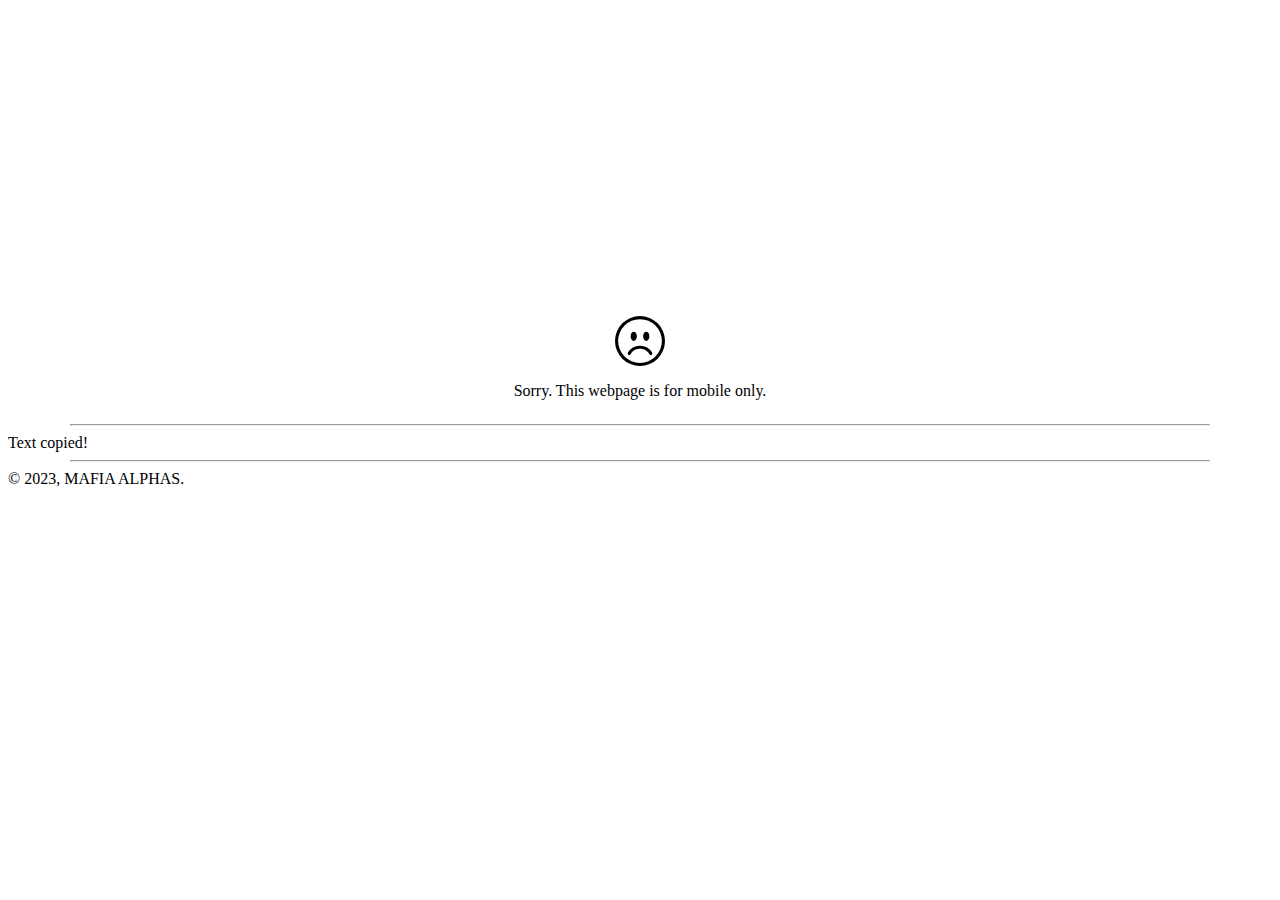
==== index.html @ 1048486f "Update index.html" ====
<!DOCTYPE html>
<html>

<head>
  <meta charset="utf-8">
  <meta name="viewport" content="width=device-width">
  <link rel="stylesheet" href="https://fonts.googleapis.com/css?family=Lato">
  <title>Mafia Alphas</title>
  <link href="style.css" rel="stylesheet" type="text/css" />
</head>

<body>
<header>
  <div class="header-container">
    <div class="website-name">
      <a href="index.html">MAFIA • ALPHAS</a>
    </div>
    
    <nav>
      <ul>
        <li><a href="members.html">Members</a></li>
        <li><a href="fixtures.html">Fixtures</a>
        <li><a href="results.html">Results</a></li>
      
       
      </ul>
    </nav>
  </div>
</header>
<div class="pc">
  <svg xmlns="http://www.w3.org/2000/svg" width="16" height="16" fill="currentColor" class="bi bi-emoji-frown" viewBox="0 0 16 16">
    <path d="M8 15A7 7 0 1 1 8 1a7 7 0 0 1 0 14zm0 1A8 8 0 1 0 8 0a8 8 0 0 0 0 16z"/>
    <path d="M4.285 12.433a.5.5 0 0 0 .683-.183A3.498 3.498 0 0 1 8 10.5c1.295 0 2.426.703 3.032 1.75a.5.5 0 0 0 .866-.5A4.498 4.498 0 0 0 8 9.5a4.5 4.5 0 0 0-3.898 2.25.5.5 0 0 0 .183.683zM7 6.5C7 7.328 6.552 8 6 8s-1-.672-1-1.5S5.448 5 6 5s1 .672 1 1.5zm4 0c0 .828-.448 1.5-1 1.5s-1-.672-1-1.5S9.448 5 10 5s1 .672 1 1.5z"/>
  </svg>
     <p>Sorry. This webpage is for mobile only.</p> 
    </div>

<section class="league-table">
  <h2>Guild League Table</h2>
  
<table>
  <thead>
    <tr>
      <th>Player</th>
      <th>GP</th>
      <th>GW</th>
      <th>K/D</th>
      <th>Points</th>
    </tr>
  </thead>
  <tbody>
    <!--1-->
    <tr>
      <td>Hazzard</td>
      <td>1</td>
      <td>1</td>
      <td>2.6</td>
      <td>10</td>
      
    </tr>


    <!--2-->
<tr>
      <td>Kameiliongrey</td>
      <td>1</td>
      <td>1</td>
      <td>2.0</td>
      <td>10</td>
      
    </tr>
    
    <!--3-->
<tr>
      <td>Emmyking</td>
      <td>1</td>
      <td>1</td>
      
      <td>1.6</td>
      <td>10</td>
    </tr>
    
    <!--4-->
    <tr>
      <td>Lucifer</td>
      <td>0</td>
      <td>0</td>
      <td>0</td>
      <td>0</td>
    </tr>
    <!--5-->
    <tr>
      <td>Hotkid</td>
      <td>0</td>
      <td>0</td>
      <td>0</td>
      <td>0</td>
    </tr>
    <!--6-->
    <tr>
      <td>Gatling</td>
      <td>0</td>
      <td>0</td>
      <td>0</td>
      <td>0</td>
    </tr>
    <!--7-->
    <tr>
      <td>Lappy</td>
      <td>0</td>
      <td>0</td>
      <td>0</td>
      <td>0</td>
    </tr>
    <!--8-->
    <tr>
      <td>Cornelius</td>
      <td>0</td>
      <td>0</td>
      <td>0</td>
      <td>0</td>
    </tr>
    <!--9-->
    <tr>
      <td>Dave</td>
      <td>0</td>
      <td>0</td>
      <td>0</td>
      <td>0</td>
      
    </tr>
    <!--10-->
    <tr>
      <td>Frager</td>
      <td>0</td>
      <td>0</td>
      <td>0</td>
      <td>0</td>
      
    </tr>
    <!--11-->
    <tr>
      <td>Proylerr</td>
      <td>0</td>
      <td>0</td>
      <td>0</td>
      <td>0</td>
      
    </tr>
    <!--12-->
    <tr>
      <td>Og kizzy</td>
      <td>0</td>
      <td>0</td>
      <td>0</td>
      <td>0</td>
      
    </tr>
    <!--13-->
    <tr>
      <td>Big Boss</td>
      <td>0</td>
      
      <td>0</td>
      <td>0</td>
      <td>0</td>
    </tr>
    <!--14-->
    <tr>
      <td>Beedex</td>
      <td>0</td>
      <td>0</td>
      <td>0</td>
      
      <td>0</td>
    </tr>
    <!--15-->
    </tr>
      <td>Knockout</td>
      <td>0</td>
      <td>0</td>
      <td>0</td>
      <td>0</td>
      
    </tr>
    <!--16-->
    <tr>
      <td>Mayokay</td>
      <td>0</td>
      <td>0</td>
      <td>0</td>
      <td>0</td>
    </tr>
    <!--17-->
    <td>EmmyRex</td>
      <td>0</td>
      <td>0</td>
      
      <td>0</td>
      <td>0</td>
    </tr>
    <!--18-->
    <tr>
      <td>Silver</td>
      <td>0</td>
      
      <td>0</td>
      <td>0</td>
      <td>0</td>
    </tr>
    <!--19-->
    <tr>
      <td>Dark Lord</td>
      <td>0</td>
      <td>0</td>
      <td>0</td>
      <td>0</td>
      
    </tr>
    <!--20-->
    <tr>
      <td>RD Boss</td>
      <td>0</td>
      <td>0</td>
      <td>0</td>
      <td>0</td>
      
    </tr>
    <!--21-->
    <tr>
      <td>Death Trigger</td>
      <td>0</td>
      <td>0</td>
      <td>0</td>
      <td>0</td>
      
    </tr>
    <!--22-->
    <tr>
      <td>T Money</td>
      <td>0</td>
      <td>0</td>
      <td>0</td>
      <td>0</td>
      
    </tr>
    <!--23-->
    <tr>
      <td>Young</td>
      <td>0</td>
      <td>0</td>
      <td>0</td>
      <td>0</td>
      
    </tr>
    <!--24-->
    <tr>
      <td>Death</td>
      <td>0</td>
      <td>0</td>
      <td>0</td>
      <td>0</td>
    </tr>
    <!--25-->
    <tr>
      <td>Carmen</td>
      <td>0</td>
      <td>0</td>
      <td>0</td>
      <td>0</td>
      
    </tr>
    <!--26-->
    <tr>
      <td>Flame</td>
      <td>0</td>
      <td>0</td>
      <td>0</td>
      <td>0</td>
      
    </tr>
    <!--27-->
    <tr>
      <td>Holar</td>
      <td>0</td>
      <td>0</td>
      <td>0</td>
      <td>0</td>
      
    </tr>
    <!--28-->
    <tr>
      <td>Young Dior</td>
      <td>0</td>
      <td>0</td>
      <td>0</td>
      <td>0</td>
      
    </tr>
    <!--29-->
    <tr>
<tr>
      <td>Mad Max</td>
      <td>1</td>
      <td>0</td>
      <td>0.62</td>
      
      <td>0</td>
    
    <!--30-->
<tr>
      <td>Wartitan</td>
      <td>1</td>
      <td>0</td>
      <td>0.5</td>
      <td>0</td>
      
    </tr>

    
    <!--31-->
    
<tr>
      <td>Alpha Wolf</td>
      <td>1</td>
      <td>0</td>
      <td>0.37</td>
      <td>0</td>
    </tr>
<tr>
  </tbody>
  </table>
  <hr>
  <div class="tabler">
    <h2> **</h2>
   <p>Player - Name of Player</p> 
   <p>GP - Number of games played</p>
   <p>GW - Number of games won</p>
   <p>K/D - Player's Kill/Death Ratio</p>
   
   <p>Points - Player's point</p>
  </div>
  <hr>
  </section>


  <div class="fixtures-container">
    <div class="fixheader">
      <h3> Guild league Fixtures Week 1</h3>
    </div>
    <div id="Fixtures" class="fixture">
      
      
      <div class="home-team">
      MF彡DEATH
      </div>
      <div class="scoreline-or-kickoff">
        <p class="score"> </p> - <p class="score"> </p>
      </div>
      <div class="away-team">
      MF彡MAYOKAY
      </div>
    </div>
      <div id="Fixtures" class="fixture">
        <div class="home-team">
          LUCIFER
        </div>
        <div class="scoreline-or-kickoff">
          <p class="score"></p> - <p class="score"></p>
        </div>
        <div class="away-team">
          hotkid
        </div> 
      </div>
        <div id="Fixtures" class="fixture">
          <div class="home-team">
            MF彡GATLING
          </div>
          <div class="scoreline-or-kickoff">
            <p class="score"></p> - <p class="score"></p>
          </div>
          <div class="away-team">
            MF彡LAPPYBOY
          </div> 
        </div>
          <div id="Fixtures" class="fixture">
            <div class="home-team">
              MF彡CORNELIUS
            </div>
            <div class="scoreline-or-kickoff">
              <p class="score"></p> - <p class="score"></p>
            </div>
            <div class="away-team">
              BRKN√DAVE
            </div> 
          </div>
          <div id="Fixtures" class="fixture">
            <div class="home-team">
              MF彡FRAGER
            </div>
            <div class="scoreline-or-kickoff">
              <p class="score"></p> - <p class="score"></p>
            </div>
            <div class="away-team">
              MF彡OGKIZZY
            </div> 
          </div>
          <div id="Fixtures" class="fixture">
            <div class="home-team">
              BIGBOSS
            </div>
            <div class="scoreline-or-kickoff">
              <p class="score"></p> - <p class="score"></p>
            </div>
            <div class="away-team">
              MF彡BEEDEx
            </div> 
          </div>
          <div id="Fixtures" class="fixture">
            <div class="home-team">
              MF彡MadMax
            </div>
            <div class="scoreline-or-kickoff">
              <p class="score">5</p> - <p class="score">8</p>
            </div>
            <div class="away-team">
              MF彡Emmyking
            </div> 
          </div>
          <div id="Fixtures" class="fixture">
            <div class="home-team">
              MF彡SiLVER
            </div>
            <div class="scoreline-or-kickoff">
              <p class="score"></p> - <p class="score"></p>
            </div>
            <div class="away-team">
              DARKLORD
            </div> 
          </div>
          <div id="Fixtures" class="fixture">
            <div class="home-team">
              RD Boss
            </div>
            <div class="scoreline-or-kickoff">
              <p class="score"></p> - <p class="score"></p>
            </div>
            <div class="away-team">
              Deathtrigger
            </div> 
          </div>
          <div id="Fixtures" class="fixture">
            <div class="home-team">
              MF彡T-Money
            </div>
            <div class="scoreline-or-kickoff">
              <p class="score"></p> - <p class="score"></p>
            </div>
            <div class="away-team">
              MF彡YOUNG
            </div> 
          </div>
          <div id="Fixtures" class="fixture">
            <div class="home-team">
              alphawolf
            </div>
            <div class="scoreline-or-kickoff">
              <p class="score">3</p> - <p class="score">8</p>
            </div>
            <div class="away-team">
              MF彡HAZZARD
            </div> 
          </div>
          <div id="Fixtures" class="fixture">
            <div class="home-team">
              MF彡EMMYREX
            </div>
            <div class="scoreline-or-kickoff">
              <p class="score">8</p> - <p class="score">2</p>
            </div>
            <div class="away-team">
              MF彡CARMEN
            </div> 
          </div>
          <div id="Fixtures" class="fixture">
            <div class="home-team">
              MF彡FLAME
            </div>
            <div class="scoreline-or-kickoff">
              <p class="score"></p> - <p class="score"></p>
            </div>
            <div class="away-team">
              MF彡HORLAR
            </div> 
          </div>
          <div id="Fixtures" class="fixture">
            <div class="home-team">
              Youngdior
            </div>
            <div class="scoreline-or-kickoff">
              <p class="score"></p> - <p class="score"></p>
            </div>
            <div class="away-team">
              MF彡Kn@ckout
            </div> 
          </div>
          <div id="Fixtures" class="fixture">
            <div class="home-team">
              MF彡WAR•TITAN
            </div>
            <div class="scoreline-or-kickoff">
              <p class="score">4</p> - <p class="score">8</p>
            </div>
            <div class="away-team">
              Kameiliongrey
            </div> 
          </div>
    </div>
  </div>
  <hr style="width: 90%;">
  
   
    <div class="rules">
     <div class="ruleheader"><h3>League rules</h3> </div>
      <ul>
        <li>Each person will play 1v1 with another person in the guild every week.</li>
        <li>The 1v1 must be played in Craftland.</li>
        <li class="mapid">The specific Craftland map for the league will be<input class="idmap" type="text" value="#FREEFIRE9CA917870ADCA62A3A581FB94C3660B76952" id="myInput" disabled>

          <!-- The button used to copy the text -->
          <button onclick="myFunction()">Copy text</button>.</li>
<iframe allowfullscreen=" height="256px" width="144px" frameborder="0" src="http://www.youtube.com/embed/aXbzCaNJC2o" ></iframe>
        <li>Winning a match earns you 10 points.</li>
        <li>If you lose a match by a score of 8-7, you still earn 5 points.</li>
        <li>All guns are allowed except grenade.</li>
        <li>Throwing a grenade results in a penalty of -2 points from your total score.</li>
        <li>You and your opponent can schedule and play your match anytime between Friday night and Monday early morning.</li>
        <li>The results of the game should be submitted to the Guild Leader before Monday 12pm.</li>
        <li>Failing to submit the results will result in both players earning 0 points.</li>
        <li>It's a normal league format, so everyone must play against everybody in the guild.</li>
        <li>At the end of the season, the top 16 players will play in a tournament in a cup format.</li>
      </ul>
    </div>
    <div id="toast">Text copied!</div>

  <hr style="width: 90%;">
<div class="about">

</div>

<div class="footer">
  &copy; 2023, MAFIA ALPHAS. 
</div>
  <script src="script.js"></script>
</body>

</html>
---- style.css ----
@media screen and (min-width: 790px) {
  header{
    display: none;
  }
  .league-table{
    display: none;
  }
  .fixtures-container{
    display: none;
  }
  .results-container{
    display: none;
  }
  .pc{
    margin-top: 25%;
    flex-direction: column;
    display: flex;
    flex-wrap: wrap;
    align-content: center;
    justify-content: center;
    align-items: center;
  }
  .pc svg{
    width: 50px;
    height: 50px;
  }
  .rules{
    display: none;
  }
}
@media screen and (max-width: 768px) {
  /* styles for screens that are 768px wide or less, such as tablets and mobile phones */
  html {
  height: 100%;
  width: 100%;
  font-family: "Lato", sans-serif;
}
.footer{
  height: 30px;
  text-align: center;
  margin-top: 15px;
}
.pc{
  display: none;
}
.contact-container {
        border: 2px solid #ddd;
        border-radius: 5px;
        padding: 10px;
        margin-bottom: 10px;
        margin-top: 10px;
      }

      .name {
        font-size: 18px;
        font-weight: bold;
        margin-bottom: 5px;
      }
      #xyz{
        margin-bottom: 10px;
      }
      .uid,
      .in-game-name,
      .whatsapp-contact {
        font-size: 14px;
        margin-bottom: 2px;
      }

.active {
  background-color: dimgrey;
  
}
header {
  background-color: #333;
  color: #fff;
  height: 100px;
  display: flex;
  justify-content: space-between;
  align-items: center;
  flex-direction: row;
}

.header-container {
  margin: 0 auto;
  text-align: center;
  
  flex-direction: column;
  line-height: 1.5;
}
.website-name{
  margin-top: 10px;
  
}
.website-name a {
  font-size: 30px;
  font-weight: bold;
  text-decoration: none;
  color: #fff;
}

nav ul {
  display: flex;
  list-style: none;
  margin: 0;
  padding: 0;
}
header br{
  margin: 0;
  
}


nav a {
  font-size: 18px;
  text-decoration: none;
  color: #fff;
  padding: 8px;
  
}
nav{
  height: 50px;
  
}
nav li {
  margin: 0 0px;
  padding: 8px;
}

.fixtures-container {
  display: flex;
  flex-direction: column;
  align-items: center;
}

.fixture {
  display: flex;
  align-items: center;
  justify-content: space-between;
  width: 90%;
  
  max-width: 800px;
  margin: 5px 0;
  padding: 10px;
  border-radius: 10px;
  box-shadow: 0 0 10px rgba(0, 0, 0, 0.1);
}

.match-date-time {
  font-size: 16px;
  font-weight: bold;
}

.home-team,
.away-team {
  display: flex;
  font-size: 15px;
  flex-direction: column;
  align-items: center;
}

.scoreline-or-kickoff {
  font-size: 15px;
  font-weight: bold;
  padding: 0 10px;
  display: flex;
  word-spacing: 3px;
  flex-direction: row;
  align-content: center;
  align-items: center;
  justify-content: space-between;
}


.league-table {
  padding: 20px;
}

.league-table h2 {
  font-size: 24px;
  margin-top: 0;
}

table {
  border-collapse: collapse;
  width: 100%;
}

th, td {
  text-align: left;
  padding: 8px;
}

th {
  background-color: #ddd;
  font-weight: bold;
}

.tabler{
  margin-top: 10px;
}
.tabler h2{
  margin-bottom: -10px;
}

.rules{
  margin-bottom: 20px;
}
.ruleheader{
  text-align: center;
}
.rules {
  background-color: #f7f7f7;
  border: 1px solid #ccc;
  text-overflow: clip;
  padding: 10px;
}
hr{
  display: none;
}
.rules ul {
  list-style-type: disc;
  margin: 0 0 10px 20px;
  padding: 0;
  
}

.rules li {
  margin-bottom: 8px;
  
}

.mapid{
  display: flex;
  flex-direction: column;
  margin: 0;
}
.mapid p{
  overflow: fade;
}
}
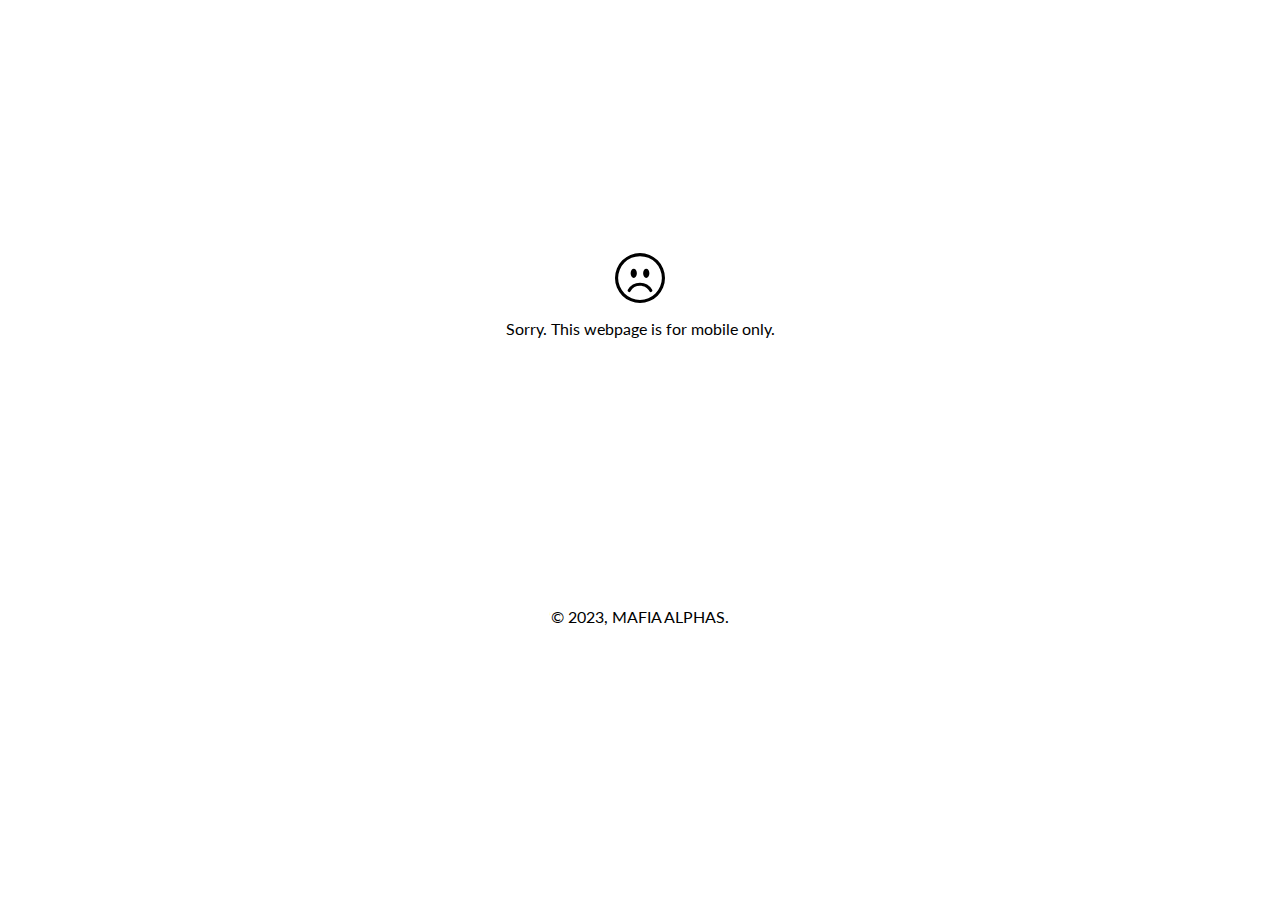
==== commit d9b52eb3: "Add files via upload" ====
--- a/index.html
+++ b/index.html
@@ -50,28 +50,41 @@
   </thead>
   <tbody>
     <!--1-->
-    <tr>
-      <td>Hazzard</td>
-      <td>1</td>
-      <td>1</td>
-      <td>2.6</td>
-      <td>10</td>
-      
-    </tr>
-
+<td>EmmyRex</td>
+      <td>1</td>
+      <td>1</td>
+      
+      <td>4.0</td>
+      <td>10</td>
+    </tr>
+    
 
     <!--2-->
 <tr>
-      <td>Kameiliongrey</td>
-      <td>1</td>
-      <td>1</td>
-      <td>2.0</td>
-      <td>10</td>
-      
-    </tr>
+      <td>Hazzard</td>
+      <td>1</td>
+      <td>1</td>
+      <td>2.6</td>
+      <td>10</td>
+      
+    </tr>
+
+
     
     <!--3-->
 <tr>
+      <td>Kameiliongrey</td>
+      <td>1</td>
+      <td>1</td>
+      <td>2.0</td>
+      <td>10</td>
+      
+    </tr>
+
+    
+    <!--4-->
+    <tr>
+<tr>
       <td>Emmyking</td>
       <td>1</td>
       <td>1</td>
@@ -79,52 +92,44 @@
       <td>1.6</td>
       <td>10</td>
     </tr>
-    
-    <!--4-->
-    <tr>
-      <td>Lucifer</td>
-      <td>0</td>
-      <td>0</td>
-      <td>0</td>
-      <td>0</td>
-    </tr>
+      
     <!--5-->
     <tr>
       <td>Hotkid</td>
-      <td>0</td>
-      <td>0</td>
-      <td>0</td>
-      <td>0</td>
+      <td>1</td>
+      <td>1</td>
+      <td>2.0</td>
+      <td>10</td>
     </tr>
     <!--6-->
     <tr>
       <td>Gatling</td>
-      <td>0</td>
-      <td>0</td>
-      <td>0</td>
-      <td>0</td>
+      <td>1</td>
+      <td>1</td>
+      <td>1.6</td>
+      <td>10</td>
     </tr>
     <!--7-->
     <tr>
       <td>Lappy</td>
-      <td>0</td>
-      <td>0</td>
-      <td>0</td>
+      <td>1</td>
+      <td>1</td>
+      <td>0.62</td>
       <td>0</td>
     </tr>
     <!--8-->
     <tr>
       <td>Cornelius</td>
-      <td>0</td>
-      <td>0</td>
-      <td>0</td>
-      <td>0</td>
+      <td>1</td>
+      <td>1</td>
+      <td>0</td>
+      <td>10</td>
     </tr>
     <!--9-->
     <tr>
       <td>Dave</td>
-      <td>0</td>
-      <td>0</td>
+      <td>1</td>
+      <td>1</td>
       <td>0</td>
       <td>0</td>
       
@@ -132,8 +137,8 @@
     <!--10-->
     <tr>
       <td>Frager</td>
-      <td>0</td>
-      <td>0</td>
+      <td>1</td>
+      <td>1</td>
       <td>0</td>
       <td>0</td>
       
@@ -141,8 +146,8 @@
     <!--11-->
     <tr>
       <td>Proylerr</td>
-      <td>0</td>
-      <td>0</td>
+      <td>1</td>
+      <td>1</td>
       <td>0</td>
       <td>0</td>
       
@@ -150,8 +155,8 @@
     <!--12-->
     <tr>
       <td>Og kizzy</td>
-      <td>0</td>
-      <td>0</td>
+      <td>1</td>
+      <td>1</td>
       <td>0</td>
       <td>0</td>
       
@@ -192,10 +197,9 @@
       <td>0</td>
     </tr>
     <!--17-->
-    <td>EmmyRex</td>
-      <td>0</td>
-      <td>0</td>
-      
+    <td>Lucifer</td>
+      <td>0</td>
+      <td>0</td>
       <td>0</td>
       <td>0</td>
     </tr>
@@ -263,7 +267,7 @@
     </tr>
     <!--25-->
     <tr>
-      <td>Carmen</td>
+      <td>Holar</td>
       <td>0</td>
       <td>0</td>
       <td>0</td>
@@ -280,8 +284,9 @@
       
     </tr>
     <!--27-->
-    <tr>
-      <td>Holar</td>
+    
+<tr>
+      <td>Young Dior</td>
       <td>0</td>
       <td>0</td>
       <td>0</td>
@@ -289,16 +294,7 @@
       
     </tr>
     <!--28-->
-    <tr>
-      <td>Young Dior</td>
-      <td>0</td>
-      <td>0</td>
-      <td>0</td>
-      <td>0</td>
-      
-    </tr>
-    <!--29-->
-    <tr>
+    
 <tr>
       <td>Mad Max</td>
       <td>1</td>
@@ -306,20 +302,19 @@
       <td>0.62</td>
       
       <td>0</td>
-    
+</tr>
+    <!--29-->
+   
+    <tr>
+      <td>Wartitan</td>
+      <td>1</td>
+      <td>0</td>
+      <td>0.5</td>
+      <td>0</td>
+      
+    </tr>
     <!--30-->
-<tr>
-      <td>Wartitan</td>
-      <td>1</td>
-      <td>0</td>
-      <td>0.5</td>
-      <td>0</td>
-      
-    </tr>
-
-    
-    <!--31-->
-    
+
 <tr>
       <td>Alpha Wolf</td>
       <td>1</td>
@@ -327,7 +322,17 @@
       <td>0.37</td>
       <td>0</td>
     </tr>
-<tr>
+    
+    <!--31-->
+    <tr>
+      <td>Carmen</td>
+      <td>1</td>
+      <td>0</td>
+      <td>0.25</td>
+      <td>0</td>
+      
+    </tr>
+
   </tbody>
   </table>
   <hr>
@@ -344,179 +349,180 @@
   </section>
 
 
-  <div class="fixtures-container">
+  <div class="fixtures-container" id="week2">
     <div class="fixheader">
-      <h3> Guild league Fixtures Week 1</h3>
+      <h3> Guild league Fixtures Week 2</h3>
+      <h5>7/03/23 - 8/03/23</h5>
     </div>
-    <div id="Fixtures" class="fixture">
+    <div id="Fixtures" aria-label="1" class="fixture">
       
       
       <div class="home-team">
+          LUCIFER
+        </div>
+      <div class="scoreline-or-kickoff">
+        <p class="score"> </p> - <p class="score"> </p>
+      </div><div class="home-team">
       MF彡DEATH
       </div>
-      <div class="scoreline-or-kickoff">
-        <p class="score"> </p> - <p class="score"> </p>
-      </div>
-      <div class="away-team">
-      MF彡MAYOKAY
-      </div>
+      
     </div>
-      <div id="Fixtures" class="fixture">
-        <div class="home-team">
-          LUCIFER
-        </div>
+      <div id="Fixtures" aria-label="2" class="fixture">
+        <div class="away-team">
+          hotkid
+        </div> 
         <div class="scoreline-or-kickoff">
           <p class="score"></p> - <p class="score"></p>
         </div>
         <div class="away-team">
-          hotkid
-        </div> 
+      MF彡MAYOKAY
       </div>
-        <div id="Fixtures" class="fixture">
+      </div>
+        <div id="Fixtures" aria-label="3" class="fixture">
+          <div class="home-team">
+              MF彡CORNELIUS
+            </div>
+          <div class="scoreline-or-kickoff">
+            <p class="score"></p> - <p class="score"></p>
+          </div>
           <div class="home-team">
             MF彡GATLING
           </div>
-          <div class="scoreline-or-kickoff">
-            <p class="score"></p> - <p class="score"></p>
-          </div>
-          <div class="away-team">
+        </div>
+          <div id="Fixtures" aria-label="4" class="fixture">
+            <div class="away-team">
+              BRKN√DAVE
+            </div>
+            <div class="scoreline-or-kickoff">
+              <p class="score"></p> - <p class="score"></p>
+            </div>
+            <div class="away-team">
             MF彡LAPPYBOY
-          </div> 
-        </div>
-          <div id="Fixtures" class="fixture">
-            <div class="home-team">
-              MF彡CORNELIUS
-            </div>
-            <div class="scoreline-or-kickoff">
-              <p class="score"></p> - <p class="score"></p>
-            </div>
-            <div class="away-team">
-              BRKN√DAVE
-            </div> 
-          </div>
-          <div id="Fixtures" class="fixture">
+          </div>  
+          </div>
+          <div id="Fixtures" aria-label="5" class="fixture">
+            <div class="home-team">
+              BIGBOSS
+            </div>
+            <div class="scoreline-or-kickoff">
+              <p class="score"></p> - <p class="score"></p>
+            </div>
             <div class="home-team">
               MF彡FRAGER
             </div>
-            <div class="scoreline-or-kickoff">
-              <p class="score"></p> - <p class="score"></p>
-            </div>
-            <div class="away-team">
+          </div>
+          <div id="Fixtures" aria-label="6" class="fixture">
+            <div class="away-team">
+              MF彡BEEDEx
+            </div> 
+            <div class="scoreline-or-kickoff">
+              <p class="score"></p> - <p class="score"></p>
+            </div><div class="away-team">
               MF彡OGKIZZY
             </div> 
-          </div>
-          <div id="Fixtures" class="fixture">
-            <div class="home-team">
-              BIGBOSS
-            </div>
-            <div class="scoreline-or-kickoff">
-              <p class="score"></p> - <p class="score"></p>
-            </div>
-            <div class="away-team">
-              MF彡BEEDEx
-            </div> 
-          </div>
-          <div id="Fixtures" class="fixture">
-            <div class="home-team">
+            
+          </div>
+          <div id="Fixtures" aria-label="7" class="fixture">
+            <div class="home-team">
+              MF彡SiLVER
+            </div>
+            <div class="scoreline-or-kickoff">
+              <p class="score"></p> - <p class="score"></p>
+            </div><div class="home-team">
               MF彡MadMax
             </div>
-            <div class="scoreline-or-kickoff">
-              <p class="score">5</p> - <p class="score">8</p>
-            </div>
-            <div class="away-team">
+            
+          </div>
+          <div id="Fixtures" aria-label="8" class="fixture">
+             <div class="away-team">
+              DARKLORD
+            </div>
+            <div class="scoreline-or-kickoff">
+              <p class="score"></p> - <p class="score"></p>
+            </div><div class="away-team">
               MF彡Emmyking
             </div> 
-          </div>
-          <div id="Fixtures" class="fixture">
-            <div class="home-team">
-              MF彡SiLVER
-            </div>
-            <div class="scoreline-or-kickoff">
-              <p class="score"></p> - <p class="score"></p>
-            </div>
-            <div class="away-team">
-              DARKLORD
-            </div> 
-          </div>
-          <div id="Fixtures" class="fixture">
+            
+          </div>
+          <div id="Fixtures" aria-label="9" class="fixture">
+            <div class="home-team">
+              MF彡T-Money
+            </div>
+            <div class="scoreline-or-kickoff">
+              <p class="score"></p> - <p class="score"></p>
+            </div>
             <div class="home-team">
               RD Boss
             </div>
-            <div class="scoreline-or-kickoff">
-              <p class="score"></p> - <p class="score"></p>
-            </div>
-            <div class="away-team">
+          </div>
+          <div id="Fixtures" aria-label="10" class="fixture">
+            <div class="away-team">
+              MF彡YOUNG
+            </div> 
+            <div class="scoreline-or-kickoff">
+              <p class="score"></p> - <p class="score"></p>
+            </div><div class="away-team">
               Deathtrigger
             </div> 
-          </div>
-          <div id="Fixtures" class="fixture">
-            <div class="home-team">
-              MF彡T-Money
-            </div>
-            <div class="scoreline-or-kickoff">
-              <p class="score"></p> - <p class="score"></p>
-            </div>
-            <div class="away-team">
-              MF彡YOUNG
-            </div> 
-          </div>
-          <div id="Fixtures" class="fixture">
-            <div class="home-team">
+            
+          </div>
+          <div id="Fixtures" aria-label="11" class="fixture">
+            <div class="home-team">
+              MF彡EMMYREX
+            </div>
+            <div class="scoreline-or-kickoff">
+              <p class="score"></p> - <p class="score"></p>
+            </div><div class="home-team">
               alphawolf
             </div>
-            <div class="scoreline-or-kickoff">
-              <p class="score">3</p> - <p class="score">8</p>
-            </div>
-            <div class="away-team">
+            
+          </div>
+          <div id="Fixtures" aria-label="12" class="fixture">
+            <div class="away-team">
+              MF彡CARMEN
+            </div> 
+            <div class="scoreline-or-kickoff">
+              <p class="score"></p> - <p class="score"></p>
+            </div><div class="away-team">
               MF彡HAZZARD
             </div> 
-          </div>
-          <div id="Fixtures" class="fixture">
-            <div class="home-team">
-              MF彡EMMYREX
-            </div>
-            <div class="scoreline-or-kickoff">
-              <p class="score">8</p> - <p class="score">2</p>
-            </div>
-            <div class="away-team">
-              MF彡CARMEN
-            </div> 
-          </div>
-          <div id="Fixtures" class="fixture">
-            <div class="home-team">
+            
+          </div>
+          <div id="Fixtures" aria-label="13" class="fixture">
+            <div class="home-team">
+              Youngdior
+            </div>
+            <div class="scoreline-or-kickoff">
+              <p class="score"></p> - <p class="score"></p>
+            </div><div class="home-team">
               MF彡FLAME
             </div>
-            <div class="scoreline-or-kickoff">
-              <p class="score"></p> - <p class="score"></p>
-            </div>
-            <div class="away-team">
+            
+          </div>
+          <div id="Fixtures" aria-label="14" class="fixture">
+            <div class="away-team">
+              MF彡Kn@ckout
+            </div> 
+            <div class="scoreline-or-kickoff">
+              <p class="score"></p> - <p class="score"></p>
+            </div><div class="away-team">
               MF彡HORLAR
             </div> 
-          </div>
-          <div id="Fixtures" class="fixture">
-            <div class="home-team">
-              Youngdior
-            </div>
-            <div class="scoreline-or-kickoff">
-              <p class="score"></p> - <p class="score"></p>
-            </div>
-            <div class="away-team">
-              MF彡Kn@ckout
-            </div> 
-          </div>
-          <div id="Fixtures" class="fixture">
+            
+          </div>
+          <div id="Fixtures" aria-label="15" class="fixture">
             <div class="home-team">
               MF彡WAR•TITAN
             </div>
             <div class="scoreline-or-kickoff">
-              <p class="score">4</p> - <p class="score">8</p>
-            </div>
-            <div class="away-team">
-              Kameiliongrey
+              <p class="score"></p> - <p class="score"></p>
+            </div>
+            <div class="away-team">
+              MF彡DEATH
             </div> 
           </div>
     </div>
-  </div>
+</div>
   <hr style="width: 90%;">
   
    
@@ -529,7 +535,7 @@
 
           <!-- The button used to copy the text -->
           <button onclick="myFunction()">Copy text</button>.</li>
-<iframe allowfullscreen=" height="256px" width="144px" frameborder="0" src="http://www.youtube.com/embed/aXbzCaNJC2o" ></iframe>
+<iframe width="300" height="450" src="https://www.youtube.com/embed/aXbzCaNJC2o" title="How to use the mapid" frameborder="0" allow="accelerometer; autoplay; clipboard-write; encrypted-media; gyroscope; picture-in-picture; web-share" allowfullscreen></iframe>
         <li>Winning a match earns you 10 points.</li>
         <li>If you lose a match by a score of 8-7, you still earn 5 points.</li>
         <li>All guns are allowed except grenade.</li>
--- a/style.css
+++ b/style.css
@@ -2,6 +2,9 @@
   header{
     display: none;
   }
+ hr{
+  display: none;
+ }
   .league-table{
     display: none;
   }
@@ -11,8 +14,16 @@
   .results-container{
     display: none;
   }
+  .footer{
+  height: 30px;
+  text-align: center;
+  margin-top: 20%;
+}
+#toast{
+display: none;
+}
   .pc{
-    margin-top: 25%;
+    margin-top: 20%;
     flex-direction: column;
     display: flex;
     flex-wrap: wrap;
@@ -27,6 +38,11 @@
   .rules{
     display: none;
   }
+  html {
+  height: 100%;
+  width: 100%;
+  font-family: "Lato", sans-serif;
+}
 }
 @media screen and (max-width: 768px) {
   /* styles for screens that are 768px wide or less, such as tablets and mobile phones */
@@ -70,6 +86,58 @@
   background-color: dimgrey;
   
 }
+
+header {
+  background-color: #333;
+  color: #fff;
+  height: 100px;
+  display: flex;
+  justify-content: space-between;
+  align-items: center;
+  flex-direction: row;
+}
+
+.header-container {
+  margin: 0 auto;
+  text-align: center;
+  flex-direction: column;
+  line-height: 1.5;
+}
+
+.website-name {
+  margin-top: 10px;
+}
+
+.website-name a {
+  font-size: 30px;
+  font-weight: bold;
+  text-decoration: none;
+  color: #fff;
+}
+
+nav ul {
+  display: flex;
+  list-style: none;
+  margin: 0;
+  padding: 0;
+}
+
+nav a {
+  font-size: 18px;
+  text-decoration: none;
+  color: #fff;
+  padding: 8px;
+}
+
+nav {
+  height: 50px;
+}
+
+nav li {
+  margin: 0 0px;
+  padding: 8px;
+}
+
 header {
   background-color: #333;
   color: #fff;
@@ -237,4 +305,39 @@
 .mapid p{
   overflow: fade;
 }
-}
+
+.fixtures-container h5{
+  text-align: center;
+  margin-top: -10px;
+}
+.profile-container {
+  
+  max-width: 800px;
+  padding: 20px;
+}
+
+.profile-container img {
+  margin-left: -13px;
+  width: 110%;
+  height: 150px;
+}
+
+.profile-container h1 {
+  margin-top: 0;
+  text-align: center;
+}
+
+.profile-container h4 {
+  margin-top: 20px;
+}
+
+.profile-container li {
+  list-style: none;
+  margin-bottom: 5px;
+  padding: 10px;
+  margin-left: -50px;
+}
+
+
+
+}
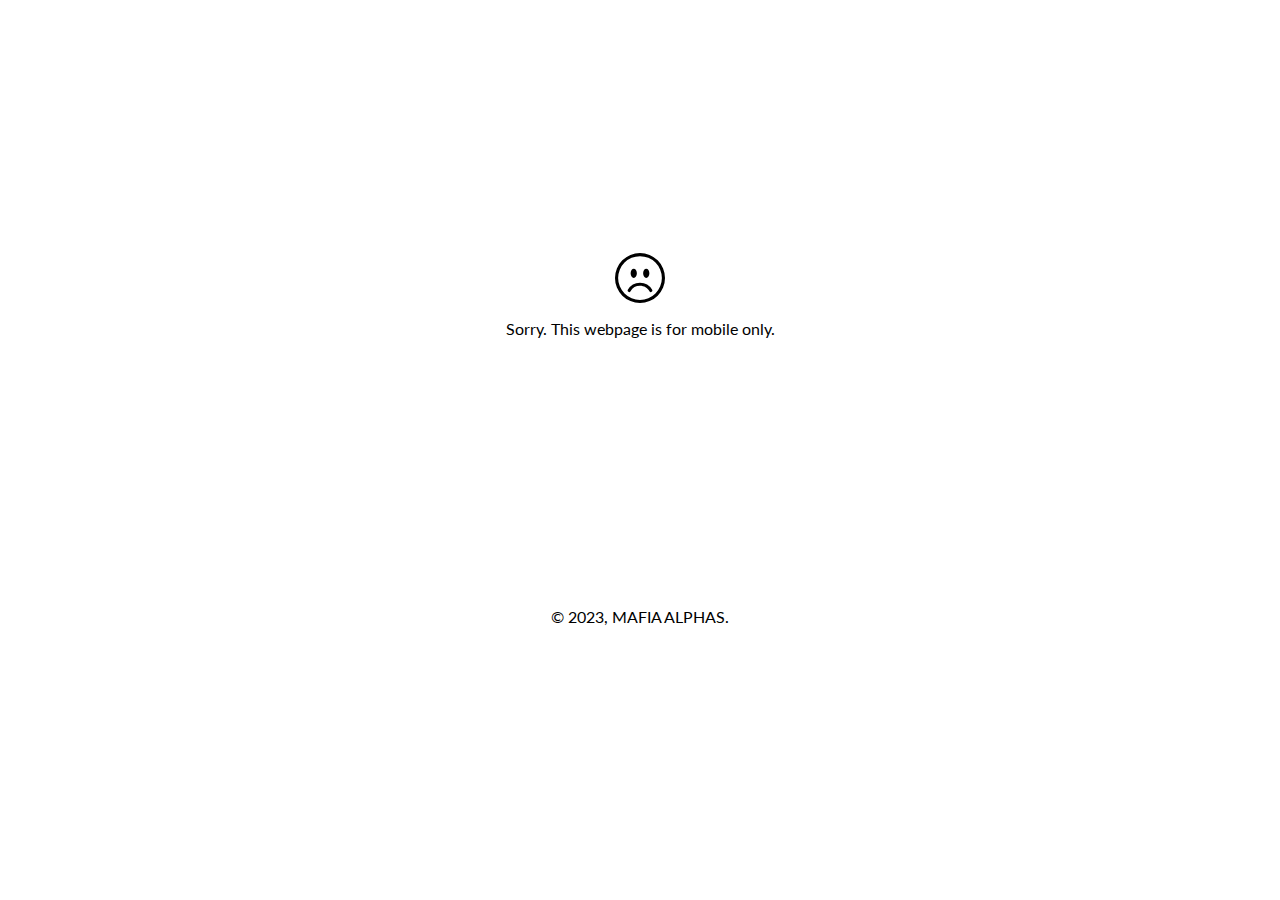
==== commit 2f0e13a9: "Update index.html" ====
--- a/index.html
+++ b/index.html
@@ -110,13 +110,22 @@
       <td>10</td>
     </tr>
     <!--7-->
-    <tr>
-      <td>Lappy</td>
-      <td>1</td>
-      <td>1</td>
-      <td>0.62</td>
-      <td>0</td>
-    </tr>
+  <tr>
+
+      <td>Silver</td>
+
+      <td>1</td>
+
+
+
+      <td>1</td>
+
+      <td>0</td>
+
+      <td>10</td>
+
+    </tr>
+    
     <!--8-->
     <tr>
       <td>Cornelius</td>
@@ -205,12 +214,17 @@
     </tr>
     <!--18-->
     <tr>
-      <td>Silver</td>
-      <td>0</td>
-      
-      <td>0</td>
-      <td>0</td>
-      <td>0</td>
+
+      <td>Lappy</td>
+
+      <td>1</td>
+
+      <td>1</td>
+
+      <td>0.62</td>
+
+      <td>0</td>
+
     </tr>
     <!--19-->
     <tr>
